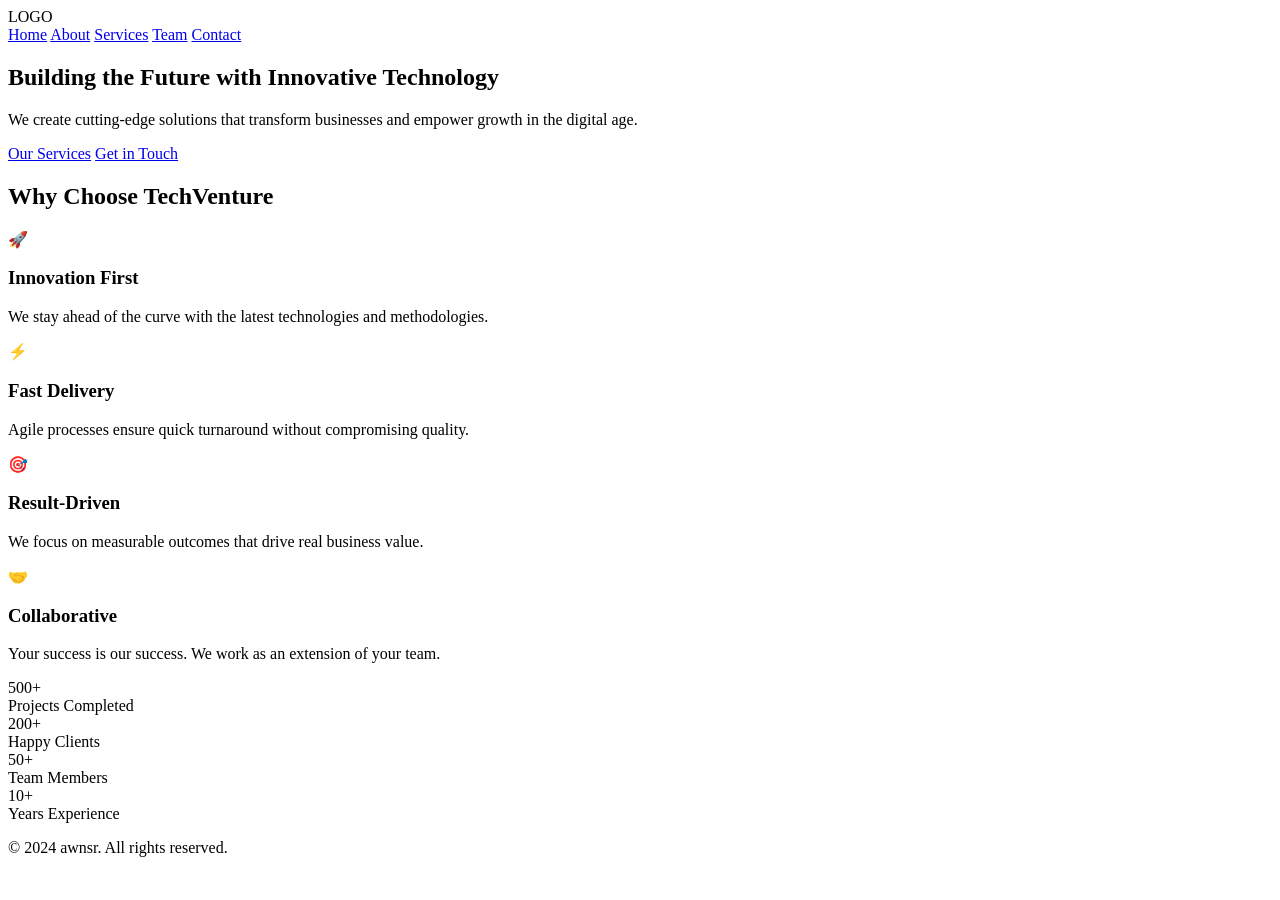
==== index.html @ 700dd099 "Update title and footer company name to 'awnsr'" ====
<!DOCTYPE html>
<html lang="en">
<head>
	<meta charset="UTF-8">
	<meta name="viewport" content="width=device-width, initial-scale=1.0">
	<title>awnsr - Innovating Tomorrow</title>
	<link rel="stylesheet" href="styles.css">
</head>
<body>
	<nav class="navbar">
		<div class="nav-container">
			<div class="logo-space">
				<div class="logo-placeholder">LOGO</div>
			</div>
			<div class="nav-links">
				<a href="index.html" class="nav-link active">Home</a>
				<a href="about.html" class="nav-link">About</a>
				<a href="services.html" class="nav-link">Services</a>
				<a href="team.html" class="nav-link">Team</a>
				<a href="contact.html" class="nav-link">Contact</a>
			</div>
		</div>
	</nav>

	<section class="hero">
		<div class="hero-content">
			<h1>Building the Future with Innovative Technology</h1>
			<p>We create cutting-edge solutions that transform businesses and empower growth in the digital age.</p>
			<div class="cta-buttons">
				<a href="services.html" class="btn btn-primary">Our Services</a>
				<a href="contact.html" class="btn btn-secondary">Get in Touch</a>
			</div>
		</div>
	</section>

	<section class="features">
		<div class="container">
			<h2>Why Choose TechVenture</h2>
			<div class="features-grid">
				<div class="feature-card">
					<div class="feature-icon">🚀</div>
					<h3>Innovation First</h3>
					<p>We stay ahead of the curve with the latest technologies and methodologies.</p>
				</div>
				<div class="feature-card">
					<div class="feature-icon">⚡</div>
					<h3>Fast Delivery</h3>
					<p>Agile processes ensure quick turnaround without compromising quality.</p>
				</div>
				<div class="feature-card">
					<div class="feature-icon">🎯</div>
					<h3>Result-Driven</h3>
					<p>We focus on measurable outcomes that drive real business value.</p>
				</div>
				<div class="feature-card">
					<div class="feature-icon">🤝</div>
					<h3>Collaborative</h3>
					<p>Your success is our success. We work as an extension of your team.</p>
				</div>
			</div>
		</div>
	</section>

	<section class="stats">
		<div class="container">
			<div class="stats-grid">
				<div class="stat">
					<div class="stat-number">500+</div>
					<div class="stat-label">Projects Completed</div>
				</div>
				<div class="stat">
					<div class="stat-number">200+</div>
					<div class="stat-label">Happy Clients</div>
				</div>
				<div class="stat">
					<div class="stat-number">50+</div>
					<div class="stat-label">Team Members</div>
				</div>
				<div class="stat">
					<div class="stat-number">10+</div>
					<div class="stat-label">Years Experience</div>
				</div>
			</div>
		</div>
	</section>

	<footer class="footer">
		<div class="container">
			<p>&copy; 2024 awnsr. All rights reserved.</p>
		</div>
	</footer>

	<script src="script.js"></script>
</body>
</html>
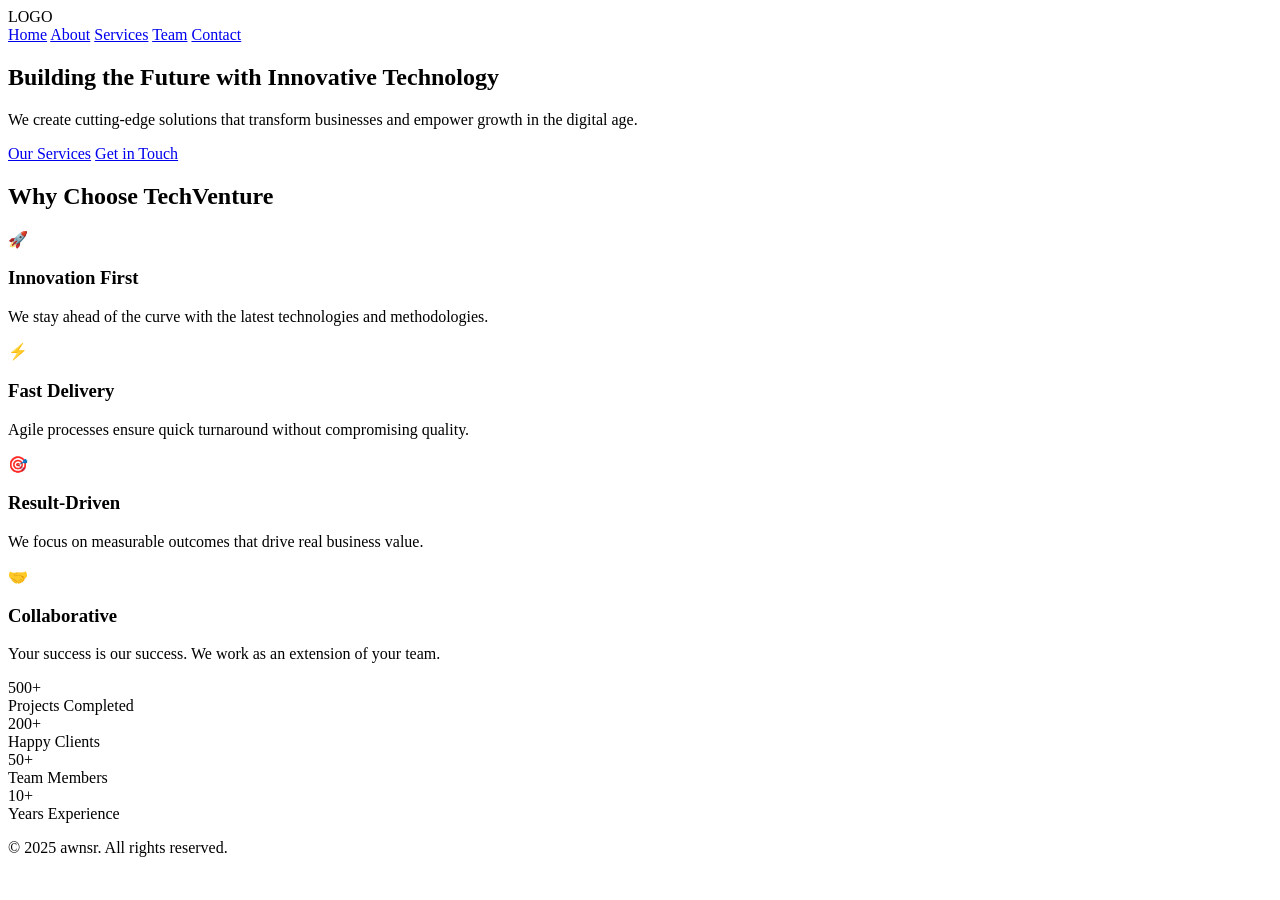
==== commit 189e71ee: "Update index.html" ====
--- a/index.html
+++ b/index.html
@@ -86,7 +86,7 @@
 
 	<footer class="footer">
 		<div class="container">
-			<p>&copy; 2024 awnsr. All rights reserved.</p>
+			<p>&copy; 2025 awnsr. All rights reserved.</p>
 		</div>
 	</footer>
 
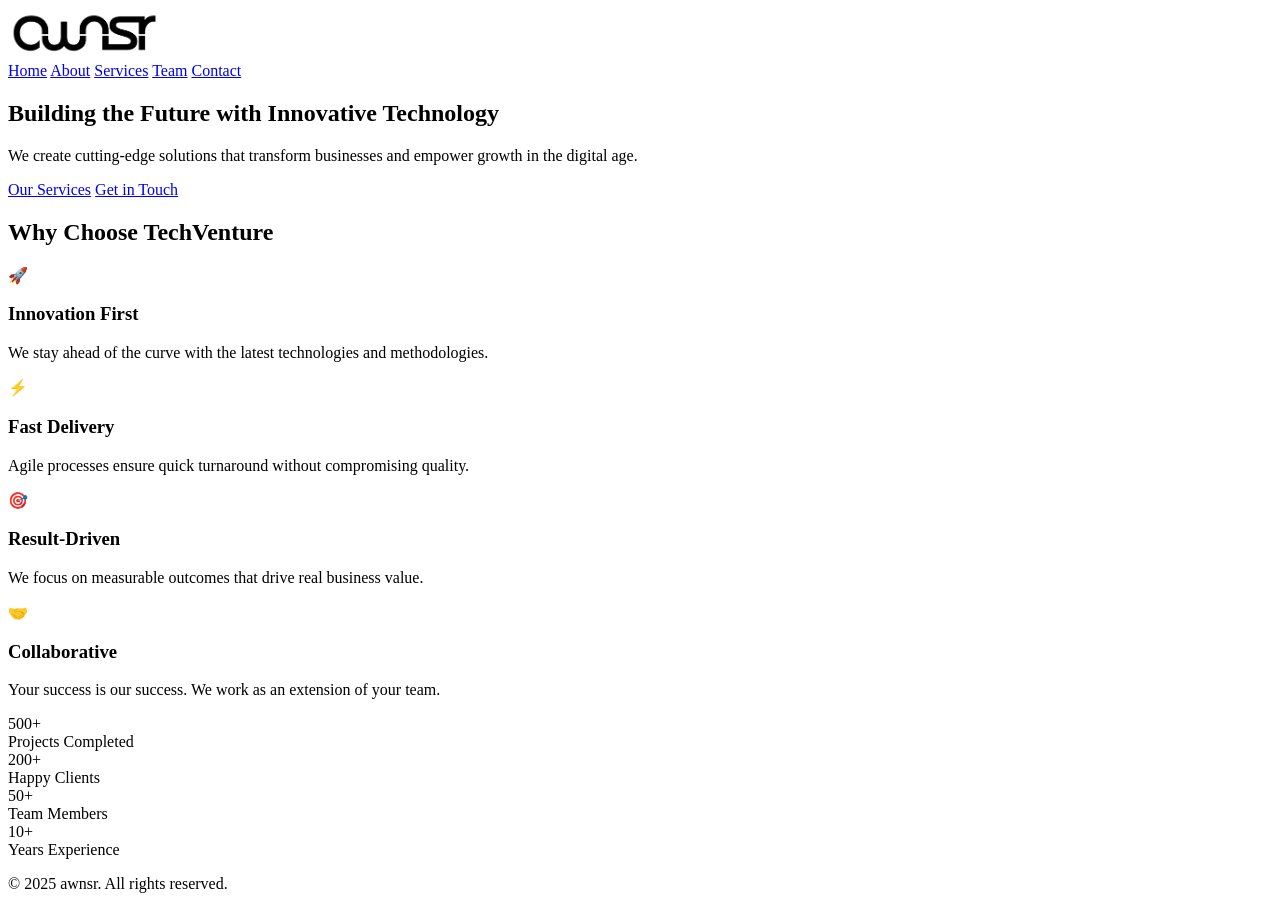
==== commit a761381f: "Replace logo placeholder with image element" ====
--- a/index.html
+++ b/index.html
@@ -3,14 +3,14 @@
 <head>
 	<meta charset="UTF-8">
 	<meta name="viewport" content="width=device-width, initial-scale=1.0">
-	<title>awnsr - Innovating Tomorrow</title>
+	<title>awnsr</title>
 	<link rel="stylesheet" href="styles.css">
 </head>
 <body>
 	<nav class="navbar">
 		<div class="nav-container">
 			<div class="logo-space">
-				<div class="logo-placeholder">LOGO</div>
+				<img src="logo.jpg" alt="awnsr" style="height: 50px; width: auto;">
 			</div>
 			<div class="nav-links">
 				<a href="index.html" class="nav-link active">Home</a>
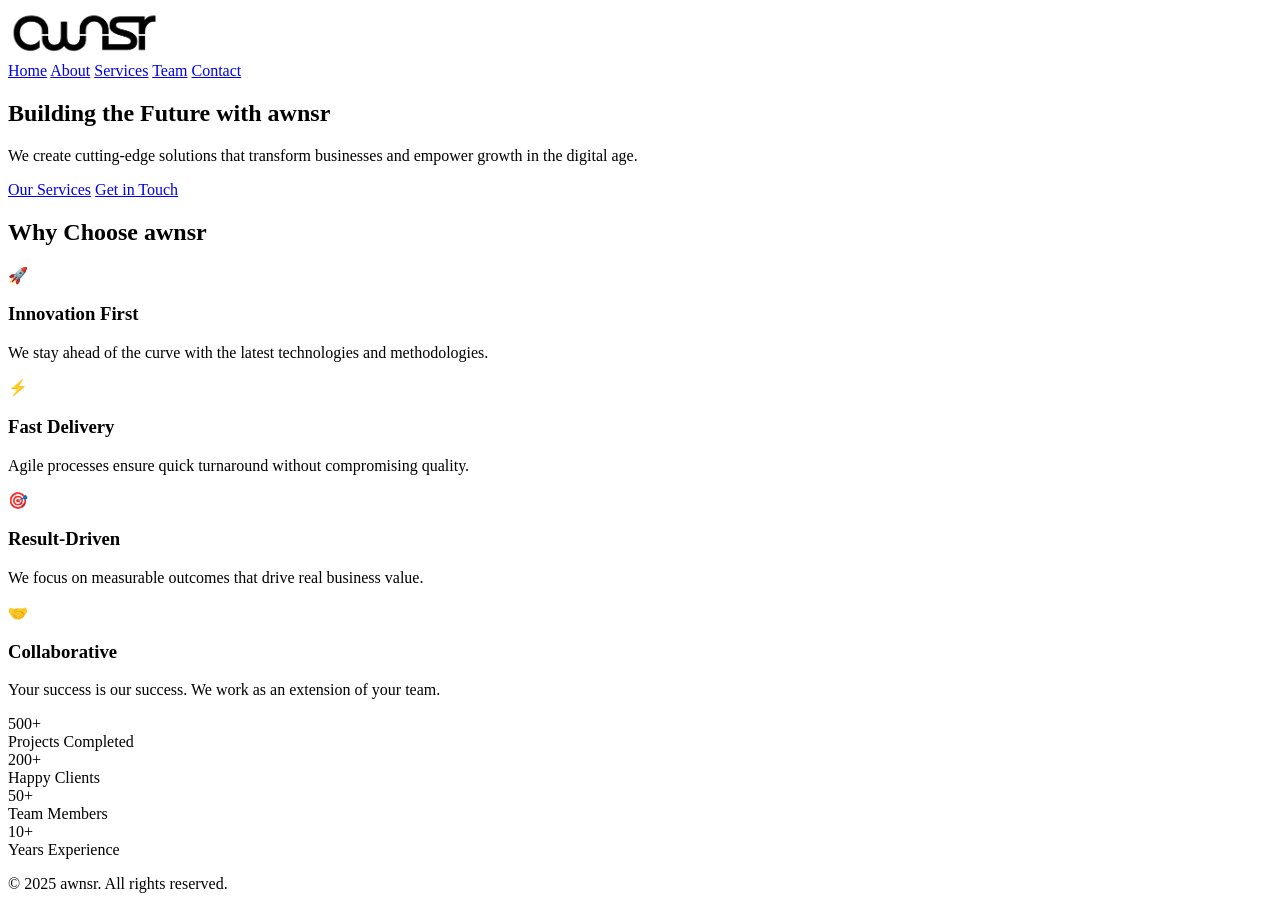
==== commit a973131e: "Update index.html" ====
--- a/index.html
+++ b/index.html
@@ -24,7 +24,7 @@
 
 	<section class="hero">
 		<div class="hero-content">
-			<h1>Building the Future with Innovative Technology</h1>
+			<h1>Building the Future with awnsr</h1>
 			<p>We create cutting-edge solutions that transform businesses and empower growth in the digital age.</p>
 			<div class="cta-buttons">
 				<a href="services.html" class="btn btn-primary">Our Services</a>
@@ -35,7 +35,7 @@
 
 	<section class="features">
 		<div class="container">
-			<h2>Why Choose TechVenture</h2>
+			<h2>Why Choose awnsr</h2>
 			<div class="features-grid">
 				<div class="feature-card">
 					<div class="feature-icon">🚀</div>
